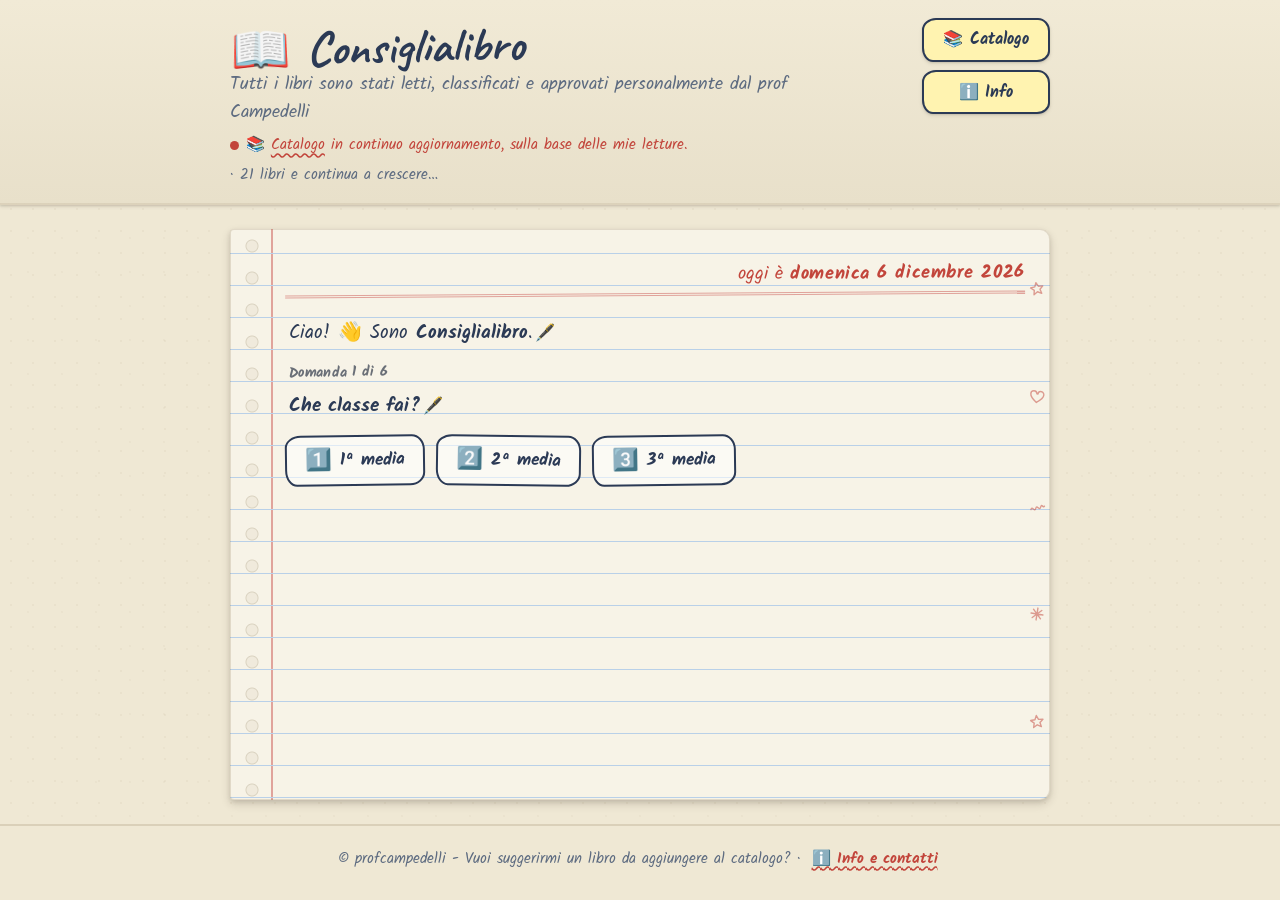
==== index.html @ eaab89e7 "Add files via upload" ====
<!DOCTYPE html>
<html lang="it">
<head>
  <meta charset="UTF-8">
  <meta name="viewport" content="width=device-width, initial-scale=1.0">
  <title>Consiglialibro 📖 — Il tuo prossimo libro ti aspetta</title>
  <meta name="description" content="Consiglialibro: rispondi a sei domande e trova il libro giusto per te, scelto e approvato dal prof Campedelli.">

  <!-- Google Fonts: Caveat (titoli a mano) + Kalam (scrittura a mano leggibile) + Roboto (corpo lungo leggibile) -->
  <link rel="preconnect" href="https://fonts.googleapis.com">
  <link rel="preconnect" href="https://fonts.gstatic.com" crossorigin>
  <link href="https://fonts.googleapis.com/css2?family=Caveat:wght@400;500;600;700&family=Kalam:wght@300;400;700&family=Roboto:wght@400;500;700&display=swap" rel="stylesheet">

  <link rel="stylesheet" href="style.css">
</head>
<body>

  <!-- ===================== BARRA SUPERIORE ===================== -->
  <header class="header">
    <div class="header-inner">
      <div class="header-testi">
        <p class="logo"><span class="logo-emoji" aria-hidden="true">📖</span> Consiglialibro</p>
        <!-- I testi qui sotto vengono riempiti da app.js: modificali lì, in cima al file -->
        <p class="sottotitolo" id="sottotitolo"></p>
        <p class="nota-catalogo" id="nota-catalogo">
          <span class="pallino" aria-hidden="true"></span>
          <span id="nota-testo"></span>
          <span class="conta-libri" id="conta-libri"></span>
        </p>
      </div>
      <div class="header-azioni">
        <button type="button" id="btn-catalogo" class="btn-info" aria-haspopup="dialog">
          <span aria-hidden="true">📚</span> Catalogo
        </button>
        <button type="button" id="btn-info" class="btn-info" aria-haspopup="dialog">
          <span aria-hidden="true">ℹ️</span> Info
        </button>
      </div>
    </div>
  </header>

  <!-- ===================== AREA CHAT ===================== -->
  <main class="main">
    <h1 class="visually-hidden">Consiglialibro: trova il libro giusto per te</h1>
    <section id="chat" class="chat" aria-live="polite" aria-label="Conversazione con Consiglialibro"></section>
  </main>

  <footer class="footer">
    <p>© profcampedelli - Vuoi suggerirmi un libro da aggiungere al catalogo? · <button type="button" class="link-info" id="btn-info-footer">ℹ️ Info e contatti</button></p>
  </footer>

  <!-- ===================== MODALE INFO ===================== -->
  <div class="modale" id="modale-info" role="dialog" aria-modal="true" aria-labelledby="titolo-info" hidden>
    <div class="modale-contenuto">
      <button type="button" class="modale-chiudi" aria-label="Chiudi la finestra">✕</button>
      <h2 id="titolo-info" class="modale-titolo">📖 Cos'è Consiglialibro?</h2>
      <div id="info-descrizione" class="info-blocco"></div>
      <h3 class="info-sezione">👨‍🏫 Chi sono</h3>
      <div id="info-bio" class="info-blocco"></div>
      <h3 class="info-sezione">✉️ Contatti</h3>
      <ul class="contatti" id="contatti"></ul>
      <h3 class="info-sezione">☕ Sostieni</h3>
      <p class="info-blocco info-sostieni">Se vuoi sostenere i miei progetti:</p>
      <div class="bmc-contenitore">
        <script type="text/javascript" src="https://cdnjs.buymeacoffee.com/1.0.0/button.prod.min.js" data-name="bmc-button" data-slug="ivancampedelli" data-color="#ffe680" data-emoji="☕"  data-font="Cookie" data-text="Offrimi un caffè" data-outline-color="#2b3a55" data-font-color="#2b3a55" data-coffee-color="#ffffff" ></script>
      </div>
    </div>
  </div>

  <!-- ===================== MODALE CATALOGO ===================== -->
  <div class="modale" id="modale-catalogo" role="dialog" aria-modal="true" aria-labelledby="titolo-catalogo" hidden>
    <div class="modale-contenuto modale-contenuto-catalogo">
      <button type="button" class="modale-chiudi" aria-label="Chiudi il catalogo">✕</button>
      <h2 id="titolo-catalogo" class="modale-titolo">📚 Tutto il catalogo</h2>
      <div id="catalogo-contenitore"></div>
    </div>
  </div>

  <!-- ===================== MODALE SCHEDA LIBRO (per il catalogo) ===================== -->
  <div class="modale" id="modale-scheda" role="dialog" aria-modal="true" aria-label="Scheda del libro" hidden>
    <div class="modale-contenuto modale-contenuto-scheda">
      <button type="button" class="modale-chiudi" aria-label="Chiudi la scheda">✕</button>
      <div id="scheda-contenitore"></div>
    </div>
  </div>

  <script src="catalogo.js"></script>
  <script src="app.js"></script>
</body>
</html>
---- style.css ----
/* ============================================================
   CONSIGLIALIBRO — foglio di stile (v3, "Quaderno a righe")
   ------------------------------------------------------------
   Estetica: quaderno a righe scritto a mano. Le schede sono
   post-it attaccati con lo scotch; catalogo e info sono pagine
   del quaderno che si girano.
   Approccio IBRIDO alla leggibilità: font a mano (Caveat/Kalam)
   per chat, titoli, note e post-it; le TRAME lunghe restano in
   un font stampato leggibile (Roboto) — come foglietti stampati
   incollati in un quaderno scritto a mano.
   I colori e le misure si cambiano qui sotto, in :root.
   ============================================================ */

:root {
  /* ---- Carta e inchiostri ---- */
  --carta:            #f7f3e7;   /* colore della pagina */
  --carta-scura:      #efe8d4;   /* copertina / bande */
  --riga:             #b9d0e8;   /* righe azzurre del quaderno */
  --margine:          #e0a39b;   /* riga rossa del margine */
  --foro:             #efe9db;   /* foro della spirale */

  --inchiostro:       #2b3a55;   /* penna blu-nera (il "prof") */
  --inchiostro-tenue: #5d6b80;   /* penna più scarica */
  --matita:           #6a6f77;   /* grigio matita */
  --rosso-penna:      #c2453b;   /* penna rossa: correzioni, timbri */
  --evidenziatore:    #ffe680;   /* giallo evidenziatore */

  /* ---- Post-it ---- */
  --postit-giallo:    #fff3b0;
  --postit-rosa:      #ffd4dc;
  --postit-verde:     #cdeeb5;
  --postit-azzurro:   #c6e4ff;
  --scotch:           rgba(224, 216, 178, 0.55);

  /* ---- Tipografia ---- */
  --font-titolo: "Caveat", "Kalam", "Comic Sans MS", cursive;   /* display a pennarello */
  --font-mano:   "Kalam", "Comic Sans MS", cursive;             /* scrittura leggibile */
  --font-stampa: "Roboto", system-ui, -apple-system, sans-serif;/* trame lunghe: leggibilità */

  /* ---- Ritmo verticale = passo delle righe ---- */
  --u: 2rem;                 /* interlinea del quaderno (32px) */
  /* Posizione verticale della riga stampata dentro ogni interlinea.
     Se il testo sembra "galleggiare" sopra la riga, rendi più negativo
     questo numero (es. -10px); se sfonda sotto la riga, avvicinalo a 0. */
  --riga-offset: -8px;

  /* ---- Ombre morbide ---- */
  --ombra-1: 0 1px 2px rgba(43, 33, 20, 0.14), 0 2px 4px rgba(43, 33, 20, 0.08);
  --ombra-2: 0 4px 10px rgba(43, 33, 20, 0.16), 0 2px 4px rgba(43, 33, 20, 0.10);
  --ombra-3: 0 12px 26px rgba(43, 33, 20, 0.22), 0 4px 8px rgba(43, 33, 20, 0.12);

  --tocco-min: 44px;
  --curva: cubic-bezier(0.2, 0, 0, 1);
}

/* ---------- Base ---------- */
* { box-sizing: border-box; }

html { scroll-behavior: smooth; }

body {
  margin: 0;
  font-family: var(--font-mano);
  font-size: 1.05rem;
  line-height: 1.5;
  color: var(--inchiostro);
  background-color: var(--carta-scura);
  /* leggerissima texture "carta" */
  background-image:
    radial-gradient(rgba(120, 100, 60, 0.05) 1px, transparent 1px),
    radial-gradient(rgba(120, 100, 60, 0.04) 1px, transparent 1px);
  background-size: 22px 22px, 34px 34px;
  background-position: 0 0, 11px 17px;
  min-height: 100vh;
  display: flex;
  flex-direction: column;
}

body.modale-aperta { overflow: hidden; }

.visually-hidden {
  position: absolute;
  width: 1px; height: 1px;
  margin: -1px; padding: 0;
  overflow: hidden;
  clip: rect(0 0 0 0);
  white-space: nowrap;
  border: 0;
}

button { font-family: inherit; }

:focus-visible {
  outline: 3px solid var(--rosso-penna);
  outline-offset: 2px;
  border-radius: 4px;
}

/* ============================================================
   Barra superiore — la "copertina" del quaderno
   ============================================================ */
.header {
  position: relative;
  background: var(--carta-scura);
  background-image: linear-gradient(180deg, #f1ead6, #e8e0ca);
  border-bottom: 2px solid rgba(120, 100, 60, 0.18);
  padding: 1.1rem 1.25rem 1rem;
  box-shadow: var(--ombra-1);
}

.header-inner {
  max-width: 820px;
  margin: 0 auto;
  display: flex;
  align-items: flex-start;
  justify-content: space-between;
  gap: 1.25rem;
}

.logo {
  font-family: var(--font-titolo);
  font-weight: 700;
  font-size: clamp(2.2rem, 7vw, 3rem);
  line-height: 1;
  margin: 0;
  color: var(--inchiostro);
  transform: rotate(-1.5deg);
}

.logo-emoji { margin-right: 0.1em; }

.sottotitolo {
  margin: 0.35rem 0 0;
  font-family: var(--font-mano);
  font-size: clamp(1rem, 2.8vw, 1.15rem);
  font-weight: 400;
  color: var(--inchiostro-tenue);
  max-width: 34em;
}

.nota-catalogo {
  margin: 0.5rem 0 0;
  font-family: var(--font-mano);
  font-size: 0.95rem;
  font-weight: 400;
  color: var(--rosso-penna);
  display: flex;
  align-items: center;
  flex-wrap: wrap;
  gap: 0.45em;
}

.conta-libri { color: var(--inchiostro-tenue); }

/* Pallino "catalogo vivo" — goccia d'inchiostro che pulsa */
.pallino {
  width: 9px; height: 9px;
  border-radius: 50%;
  background: var(--rosso-penna);
  flex-shrink: 0;
  animation: pulsa 2.4s var(--curva) infinite;
}

@keyframes pulsa {
  0%, 100% { transform: scale(1);    opacity: 1; }
  50%      { transform: scale(1.35); opacity: 0.5; }
}

.header-azioni {
  display: flex;
  flex-direction: column;
  align-items: stretch;
  gap: 0.55rem;
  flex-shrink: 0;
}

/* La parola "Catalogo" cliccabile nella nota */
.link-catalogo {
  border: none;
  background: none;
  padding: 0;
  font: inherit;
  color: var(--rosso-penna);
  text-decoration: underline;
  text-decoration-style: wavy;
  text-underline-offset: 3px;
  cursor: pointer;
}
.link-catalogo:hover { color: var(--inchiostro); }

/* Pulsanti header — "linguette" adesive */
.btn-info {
  display: inline-flex;
  align-items: center;
  justify-content: center;
  gap: 0.4em;
  min-height: var(--tocco-min);
  min-width: var(--tocco-min);
  padding: 0.45rem 1.2rem;
  border: 2px solid var(--inchiostro);
  border-radius: 14px 12px 13px 11px / 12px 13px 11px 14px;
  background: var(--postit-giallo);
  font-family: var(--font-mano);
  font-weight: 700;
  font-size: 1rem;
  color: var(--inchiostro);
  cursor: pointer;
  box-shadow: var(--ombra-1);
  transition: transform 0.15s var(--curva), box-shadow 0.2s var(--curva);
}
.btn-info:hover { transform: rotate(-2deg) translateY(-1px); box-shadow: var(--ombra-2); }
.btn-info:active { transform: rotate(0) translateY(0); box-shadow: none; }

/* ============================================================
   Area chat — il foglio a righe
   ============================================================ */
.main {
  position: relative;
  flex: 1;
  width: 100%;
  max-width: 820px;
  margin: 1.5rem auto;
  padding: var(--u) 1.5rem calc(var(--u) * 1.5) 3.4rem;
  background-color: var(--carta);
  /* righe orizzontali + margine rosso + fori della spirale */
  background-image:
    repeating-linear-gradient(
      to bottom,
      transparent 0,
      transparent calc(var(--u) - 1px),
      var(--riga) calc(var(--u) - 1px),
      var(--riga) var(--u)
    ),
    linear-gradient(to right, transparent 2.5rem, var(--margine) 2.5rem, var(--margine) calc(2.5rem + 2px), transparent calc(2.5rem + 2px));
  background-size: 100% var(--u), 100% 100%;
  background-position: 0 var(--riga-offset), 0 0;
  border: 1px solid rgba(120, 100, 60, 0.18);
  border-radius: 4px 10px 10px 4px;
  box-shadow: var(--ombra-2);
  perspective: 1600px;   /* per l'effetto "pagina che si gira" */
}

/* Fori della spirale lungo il margine sinistro */
.main::before {
  content: "";
  position: absolute;
  top: 0; bottom: 0; left: 0.9rem;
  width: 14px;
  background-image: radial-gradient(circle, var(--foro) 5px, rgba(120, 100, 60, 0.25) 6px, transparent 7px);
  background-size: 14px var(--u);
  background-repeat: repeat-y;
  opacity: 0.9;
  pointer-events: none;
}

/* Scarabocchi a penna rossa nel margine DESTRO (spazio bianco, niente fori) */
.scarabocchi {
  position: absolute;
  top: 0; bottom: 0; right: 0; left: auto;
  width: 2rem;
  color: var(--rosso-penna);   /* i doodle SVG usano currentColor */
  pointer-events: none;
  z-index: 1;
}
.doodle {
  position: absolute;
  right: 4px;
  width: 16px; height: 16px;
  opacity: 0.5;
  transform: rotate(-8deg);
}
.doodle svg { width: 100%; height: 100%; display: block; }

/* Intestazione stile quaderno: doppia riga rossa + data del giorno */
.intestazione-quaderno {
  display: flex;
  justify-content: flex-end;
  align-items: baseline;
  padding-bottom: 3px;
  margin-bottom: 0.6rem;
  border-bottom: 3px double var(--margine);
  font-family: var(--font-mano);
  font-size: 1.15rem;
  color: var(--rosso-penna);
  transform: rotate(-0.4deg);
}
.riga-data strong { font-weight: 700; letter-spacing: 0.03em; }

.chat {
  display: flex;
  flex-direction: column;
  gap: 0.4rem;
}

/* --- Messaggi come testo scritto a mano sul foglio --- */
/* Nessun padding verticale + interlinea pari al passo delle righe:
   così ogni riga di testo occupa esattamente un'interlinea del
   quaderno. Il posizionamento sul multiplo di riga lo rifinisce
   allineaRiga() in app.js. */
.messaggio {
  max-width: 85%;
  padding: 0 0.2rem;
  font-family: var(--font-mano);
  font-size: 1.2rem;
  line-height: var(--u);
  animation: comparsa 0.3s var(--curva) both;
}

.messaggio-bot {
  align-self: flex-start;
  color: var(--inchiostro);
}

.messaggio-bot strong { font-weight: 700; }
.messaggio-bot em { color: var(--rosso-penna); font-style: normal; }

/* La tua risposta: penna rossa, evidenziata */
.messaggio-utente {
  align-self: flex-end;
  color: var(--rosso-penna);
  font-weight: 700;
  text-align: right;
  background: linear-gradient(to bottom, transparent 55%, var(--evidenziatore) 55%, var(--evidenziatore) 92%, transparent 92%);
  padding: 0 0.35rem;
  transform: rotate(-0.6deg);
}

@keyframes comparsa {
  from { opacity: 0; transform: translateY(8px); }
  to   { opacity: 1; }
}

/* Pennino che segue il testo mentre "viene scritto" */
.messaggio.scrivendo::after {
  content: "🖋️";
  display: inline-block;
  font-size: 0.85em;
  margin-left: 2px;
  transform-origin: bottom left;
  animation: pennascrive 0.45s ease-in-out infinite alternate;
}
@keyframes pennascrive {
  from { transform: translateY(0)    rotate(-4deg); }
  to   { transform: translateY(-2px) rotate(-12deg); }
}

/* Indicatore "Domanda 2 di 6" — annotazione a matita nel margine */
.passo {
  display: block;
  font-family: var(--font-mano);
  font-size: 0.9rem;
  font-weight: 700;
  letter-spacing: 0.02em;
  color: var(--matita);
  margin-bottom: 0.1rem;
  transform: rotate(-1.2deg);
}

/* ---------- Pulsanti opzione — risposte cerchiate ---------- */
.opzioni {
  display: flex;
  flex-wrap: wrap;
  gap: 0.7rem;
  padding: 0.35rem 0 0.5rem;
  animation: comparsa 0.3s var(--curva) both;
}

.opzione {
  display: inline-flex;
  align-items: center;
  gap: 0.5em;
  min-height: var(--tocco-min);
  padding: 0.4rem 1.1rem;
  border: 2px solid var(--inchiostro);
  /* bordo leggermente irregolare, "disegnato a mano" */
  border-radius: 16px 13px 15px 12px / 12px 15px 13px 16px;
  background: rgba(255, 255, 255, 0.55);
  color: var(--inchiostro);
  font-family: var(--font-mano);
  font-size: 1.08rem;
  font-weight: 700;
  cursor: pointer;
  text-align: left;
  transition: transform 0.15s var(--curva), background-color 0.2s var(--curva), box-shadow 0.2s var(--curva);
}
.opzione:nth-child(even) { transform: rotate(0.8deg); }
.opzione:nth-child(odd)  { transform: rotate(-0.8deg); }

.opzione:hover {
  background: var(--evidenziatore);
  box-shadow: var(--ombra-1);
  transform: rotate(0) translateY(-1px);
}
.opzione:active { transform: rotate(0); box-shadow: none; }

.opzione-emoji { font-size: 1.25em; }
.opzione-testo { display: flex; flex-direction: column; line-height: 1.25; }
.opzione-testo small {
  font-family: var(--font-mano);
  font-weight: 400;
  font-size: 0.85rem;
  color: var(--inchiostro-tenue);
}

/* "L'ho già letto" dentro la scheda */
.btn-gia-letto {
  margin-top: 0.9rem;
  font-size: 1rem;
  padding: 0.35rem 1rem;
  background: rgba(255, 255, 255, 0.7);
}

/* ============================================================
   Scheda libro — POST-IT attaccato con lo scotch
   ============================================================ */
.scheda {
  position: relative;
  display: grid;
  grid-template-columns: 120px 1fr;
  gap: 1.2rem;
  margin: 0.8rem 0.4rem 1.1rem;
  padding: 1.6rem 1.3rem 1.3rem;
  background: color-mix(in srgb, var(--colore-genere, #d8b25a) 8%, #fffdf2);
  border-radius: 3px;
  box-shadow: var(--ombra-3);
  transform: rotate(-1.4deg);
  transform-origin: left center;
  transform-style: preserve-3d;
  animation: giraScheda 0.6s var(--curva) both;
}
.scheda::after {   /* piega d'ombra del post-it in basso */
  content: "";
  position: absolute;
  left: 8%; right: 8%; bottom: -2px; height: 14px;
  background: rgba(43, 33, 20, 0.18);
  filter: blur(6px);
  border-radius: 50%;
  z-index: -1;
}

/* Nastro di scotch in cima al post-it */
.scheda::before {
  content: "";
  position: absolute;
  top: -12px; left: 50%;
  width: 92px; height: 26px;
  transform: translateX(-50%) rotate(-2.5deg);
  background: var(--scotch);
  border-left: 1px solid rgba(255, 255, 255, 0.5);
  border-right: 1px solid rgba(255, 255, 255, 0.5);
  box-shadow: 0 1px 2px rgba(43, 33, 20, 0.12);
}

@keyframes giraScheda {
  from { transform: rotateY(-88deg) rotate(0);   opacity: 0; }
  to   { transform: rotateY(0)      rotate(-1.4deg); opacity: 1; }
}

/* Timbro della difficoltà — vero timbro a inchiostro rosso */
.timbro {
  position: absolute;
  top: 12px;
  right: 12px;
  padding: 0.3rem 0.6rem;
  border: 2px solid var(--rosso-penna);
  border-radius: 8px;
  background: transparent;
  color: var(--rosso-penna);
  font-family: var(--font-mano);
  font-size: 0.72rem;
  font-weight: 700;
  text-transform: uppercase;
  letter-spacing: 0.06em;
  line-height: 1.25;
  text-align: center;
  transform: rotate(6deg);
  opacity: 0.85;
  pointer-events: none;
}
.timbro strong { font-family: var(--font-titolo); font-size: 1.05rem; font-weight: 700; }

/* Timbro "LETTO ✓" sbattuto sul post-it quando premi "L'ho già letto" */
.timbro-letto {
  position: absolute;
  top: 50%; left: 50%;
  padding: 0.15rem 1.1rem;
  border: 4px double var(--rosso-penna);
  border-radius: 10px;
  color: var(--rosso-penna);
  font-family: var(--font-titolo);
  font-weight: 700;
  font-size: 2.6rem;
  line-height: 1;
  letter-spacing: 0.04em;
  text-transform: uppercase;
  background: rgba(255, 255, 255, 0.12);
  pointer-events: none;
  z-index: 5;
  opacity: 0;
  animation: timbra 0.35s var(--curva) forwards;
}
@keyframes timbra {
  0%   { opacity: 0;   transform: translate(-50%, -50%) rotate(-14deg) scale(1.9); }
  55%  { opacity: 0.95; }
  100% { opacity: 0.9; transform: translate(-50%, -50%) rotate(-14deg) scale(1); }
}

/* ---------- Copertina — foto incollata con angolini ---------- */
.copertina {
  position: relative;
  width: 100%;
  aspect-ratio: 2 / 3;
  border-radius: 3px;
  overflow: hidden;
  background: var(--colore-genere, #8a6d3b);
  box-shadow: var(--ombra-1);
  align-self: start;
  border: 5px solid #fffdf7;   /* bordo "polaroid" */
  outline: 1px solid rgba(43, 33, 20, 0.12);
  transform: rotate(1.2deg);
}

.copertina img {
  position: absolute;
  inset: 0;
  width: 100%;
  height: 100%;
  object-fit: cover;
  opacity: 0;
  transition: opacity 0.25s var(--curva);
}
.copertina img.caricata { opacity: 1; }

.copertina-segnaposto {
  position: absolute;
  inset: 0;
  display: flex;
  flex-direction: column;
  justify-content: center;
  align-items: center;
  gap: 0.5em;
  padding: 12%;
  text-align: center;
  color: #fff;
  background:
    linear-gradient(165deg, rgba(255, 255, 255, 0.16), rgba(0, 0, 0, 0.22)),
    var(--colore-genere, #8a6d3b);
}
.segnaposto-emoji { font-size: 1.5rem; }
.segnaposto-titolo {
  font-family: var(--font-titolo);
  font-weight: 700;
  font-size: 1.1rem;
  line-height: 1.15;
}
.segnaposto-autore {
  font-family: var(--font-mano);
  font-size: 0.7rem;
  font-weight: 400;
  opacity: 0.92;
  letter-spacing: 0.04em;
}

/* ---------- Testi della scheda ---------- */
.scheda-info { min-width: 0; }

.scheda-genere {
  margin: 0 0 0.2rem;
  font-family: var(--font-mano);
  font-size: 0.9rem;
  font-weight: 700;
  color: var(--colore-genere, var(--inchiostro-tenue));
  /* spazio per il timbro difficoltà: con "Impegnativa" è largo ~130px */
  padding-right: 120px;
}

.scheda-titolo {
  margin: 0;
  font-family: var(--font-titolo);
  font-weight: 700;
  font-size: 2rem;
  line-height: 1.05;
  color: var(--inchiostro);
  padding-right: 120px;
}

.scheda-autore {
  margin: 0.15rem 0 0.6rem;
  font-family: var(--font-mano);
  font-size: 1rem;
  font-weight: 400;
  color: var(--inchiostro-tenue);
}

/* La trama resta in font STAMPATO leggibile (foglietto incollato) */
.scheda-trama {
  margin: 0 0 0.8rem;
  padding: 0.15rem 0;
  font-family: var(--font-stampa);
  font-size: 0.92rem;
  line-height: 1.5;
  color: #33302a;
}

.etichette {
  list-style: none;
  display: flex;
  flex-wrap: wrap;
  gap: 0.4rem;
  margin: 0 0 0.9rem;
  padding: 0;
}
.etichetta {
  padding: 0.15rem 0.6rem;
  border: 1px dashed var(--inchiostro-tenue);
  border-radius: 20px;
  background: rgba(255, 255, 255, 0.5);
  font-family: var(--font-mano);
  font-size: 0.85rem;
  font-weight: 400;
  color: var(--inchiostro-tenue);
}

/* Nota del prof — scritta a mano, evidenziata */
.scheda-nota {
  margin: 0 0 0.7rem;
  padding: 0.55rem 0.8rem;
  background: color-mix(in srgb, var(--colore-genere, #d8b25a) 12%, #fffdf2);
  border-left: 3px solid var(--colore-genere, var(--rosso-penna));
  border-radius: 2px;
  font-family: var(--font-mano);
  font-size: 1.08rem;
  line-height: 1.35;
  color: var(--inchiostro);
}
.nota-chi {
  display: block;
  font-weight: 700;
  font-size: 0.9rem;
  color: var(--rosso-penna);
  margin-bottom: 0.1rem;
}

/* Motivazione — foglietto evidenziato */
.scheda-motivazione {
  margin: 0;
  padding: 0.55rem 0.8rem;
  border-radius: 2px;
  background: var(--evidenziatore);
  font-family: var(--font-mano);
  font-weight: 700;
  font-size: 1.05rem;
  line-height: 1.35;
  color: var(--inchiostro);
  transform: rotate(-0.5deg);
}

/* ============================================================
   Ricerca e filtri del catalogo — modulo scritto a mano
   ============================================================ */
.catalogo-box { animation: comparsa 0.35s var(--curva) both; }

.barra-cerca {
  display: flex;
  align-items: center;
  gap: 0.5rem;
  padding: 0.4rem 0.5rem;
  background: rgba(255, 255, 255, 0.6);
  border: 2px solid var(--inchiostro);
  border-radius: 18px 14px 16px 13px / 13px 16px 14px 18px;
  margin-bottom: 0.8rem;
}
.barra-cerca:focus-within { box-shadow: 0 0 0 2px var(--rosso-penna); }

.cerca-campo {
  flex-shrink: 0;
  max-width: 45%;
  min-height: 38px;
  padding: 0.3rem 0.6rem;
  border: 2px solid var(--inchiostro-tenue);
  border-radius: 12px;
  background: var(--carta);
  color: var(--inchiostro);
  font-family: var(--font-mano);
  font-weight: 700;
  font-size: 0.95rem;
  cursor: pointer;
}

.cerca-input {
  flex: 1;
  min-width: 0;
  min-height: 38px;
  padding: 0.3rem 0.6rem;
  border: none;
  background: transparent;
  color: var(--inchiostro);
  font-family: var(--font-mano);
  font-size: 1.1rem;
}
.cerca-input:focus-visible { outline: none; }
.cerca-input::placeholder { color: var(--inchiostro-tenue); opacity: 0.75; }

.barra-filtri {
  display: flex;
  flex-wrap: wrap;
  gap: 0.7rem;
  align-items: flex-end;
  padding: 0.9rem 1rem;
  background: rgba(255, 255, 255, 0.5);
  border: 2px dashed var(--inchiostro-tenue);
  border-radius: 8px;
}

.filtro {
  display: flex;
  flex-direction: column;
  gap: 0.2rem;
  flex: 1 1 120px;
  min-width: 0;
}
.filtro-label {
  font-family: var(--font-mano);
  font-size: 0.85rem;
  font-weight: 700;
  color: var(--inchiostro-tenue);
}
.filtro select {
  width: 100%;
  min-height: var(--tocco-min);
  padding: 0.35rem 0.6rem;
  border: 2px solid var(--inchiostro-tenue);
  border-radius: 10px;
  background: var(--carta);
  color: var(--inchiostro);
  font-family: var(--font-mano);
  font-weight: 400;
  font-size: 0.95rem;
  cursor: pointer;
}
.filtro select:hover { border-color: var(--inchiostro); }

.riga-risultati {
  display: flex;
  align-items: center;
  flex-wrap: wrap;
  gap: 0.7rem;
  margin: 0.8rem 0.15rem;
}
.contatore-risultati {
  margin: 0;
  font-family: var(--font-mano);
  font-size: 1rem;
  font-weight: 700;
  color: var(--inchiostro-tenue);
}

.btn-azzera {
  min-height: 38px;
  padding: 0.25rem 0.9rem;
  border: 2px solid var(--rosso-penna);
  border-radius: 12px;
  background: transparent;
  font-family: var(--font-mano);
  font-size: 0.95rem;
  font-weight: 700;
  color: var(--rosso-penna);
  cursor: pointer;
  transition: background-color 0.2s var(--curva);
}
.btn-azzera:hover { background: color-mix(in srgb, var(--rosso-penna) 10%, transparent); }

.griglia-vuota {
  grid-column: 1 / -1;
  margin: 0;
  padding: 1.1rem 1.2rem;
  background: rgba(255, 255, 255, 0.5);
  border: 2px dashed var(--inchiostro-tenue);
  border-radius: 8px;
  font-family: var(--font-mano);
  font-size: 1.1rem;
  color: var(--inchiostro-tenue);
}

/* ============================================================
   Griglia del catalogo — bacheca di post-it (scroll verticale)
   ============================================================ */
.griglia-catalogo {
  display: grid;
  grid-template-columns: repeat(auto-fill, minmax(122px, 1fr));
  gap: 1.4rem 1.1rem;
  padding: 0.6rem 0.2rem 0.4rem;
  perspective: 1400px;
}

.cella-catalogo {
  position: relative;
  display: flex;
  flex-direction: column;
  gap: 0.45rem;
  padding: 0.5rem 0.5rem 0.7rem;
  border: none;
  background: #fffdf2;
  border-radius: 3px;
  box-shadow: var(--ombra-2);
  cursor: pointer;
  text-align: center;
  transition: transform 0.18s var(--curva), box-shadow 0.2s var(--curva);
}
/* piccola rotazione alternata, come post-it appesi a caso */
.cella-catalogo:nth-child(3n+1) { transform: rotate(-2deg); }
.cella-catalogo:nth-child(3n+2) { transform: rotate(1.5deg); }
.cella-catalogo:nth-child(3n+3) { transform: rotate(-0.6deg); }

/* scotch su ogni post-it del catalogo */
.cella-catalogo::before {
  content: "";
  position: absolute;
  top: -8px; left: 50%;
  width: 46px; height: 16px;
  transform: translateX(-50%) rotate(-3deg);
  background: var(--scotch);
  box-shadow: 0 1px 1px rgba(43, 33, 20, 0.12);
}

.cella-catalogo:hover {
  transform: rotate(0) translateY(-4px) scale(1.03);
  box-shadow: var(--ombra-3);
  z-index: 2;
}

/* Angolo che si arriccia al passaggio del mouse (page-curl) */
.cella-catalogo::after {
  content: "";
  position: absolute;
  right: 0; bottom: 0;
  width: 0; height: 0;
  border-style: solid;
  border-width: 0;
  border-color: transparent;
  border-radius: 0 0 3px 0;
  transition: border-width 0.18s var(--curva), box-shadow 0.18s var(--curva);
}
.cella-catalogo:hover::after {
  border-width: 0 0 20px 20px;
  border-color: transparent transparent var(--carta-scura) transparent;
  box-shadow: -3px -3px 6px rgba(43, 33, 20, 0.18);
}

.copertina-piccola { border-width: 4px; transform: rotate(0); }
.copertina-piccola .segnaposto-titolo { font-size: 0.82rem; }
.copertina-piccola .segnaposto-autore { font-size: 0.55rem; }
.copertina-piccola .segnaposto-emoji  { font-size: 1.1rem; }

.cella-titolo {
  font-family: var(--font-mano);
  font-size: 0.9rem;
  font-weight: 700;
  line-height: 1.2;
  color: var(--inchiostro);
}

/* ============================================================
   Modali — pagine del quaderno che si girano
   ============================================================ */
.modale {
  position: fixed;
  inset: 0;
  z-index: 50;
  display: flex;
  align-items: center;
  justify-content: center;
  padding: 1rem;
  background: rgba(43, 33, 20, 0.5);
  overflow-y: auto;
  perspective: 2200px;
}
.modale[hidden] { display: none; }

.modale-contenuto {
  position: relative;
  width: 100%;
  max-width: 600px;
  max-height: min(90vh, 760px);
  overflow-y: auto;
  padding: 2rem 2rem 2.4rem 3rem;
  background-color: var(--carta);
  /* stessa carta a righe della pagina principale */
  background-image:
    repeating-linear-gradient(
      to bottom,
      transparent 0,
      transparent calc(var(--u) - 1px),
      var(--riga) calc(var(--u) - 1px),
      var(--riga) var(--u)
    ),
    linear-gradient(to right, transparent 1.9rem, var(--margine) 1.9rem, var(--margine) calc(1.9rem + 2px), transparent calc(1.9rem + 2px));
  background-size: 100% var(--u), 100% 100%;
  background-position: 0 var(--riga-offset), 0 0;
  background-attachment: local, local;   /* le righe scorrono col testo */
  border-radius: 4px 12px 12px 4px;
  box-shadow: var(--ombra-3);
  transform-origin: left center;
  animation: giraPagina 0.55s var(--curva) both;
}

@keyframes giraPagina {
  from { transform: rotateY(-92deg); opacity: 0; }
  to   { transform: rotateY(0);      opacity: 1; }
}

.modale-contenuto-catalogo { max-width: 820px; }

/* La scheda nella modale non ha bisogno del foglio a righe */
.modale-contenuto-scheda {
  max-width: 640px;
  background: transparent;
  box-shadow: none;
  padding: 2.6rem 0 0;
  overflow-y: visible;
  border-radius: 0;
  animation: none;
}
.modale-contenuto-scheda .scheda { box-shadow: var(--ombra-3); }

/* Chiusura — graffetta/gommino in alto a destra */
.modale-chiudi {
  position: absolute;
  top: 0.6rem;
  right: 0.6rem;
  width: var(--tocco-min);
  height: var(--tocco-min);
  border: 2px solid var(--inchiostro);
  border-radius: 50%;
  background: var(--postit-rosa);
  font-size: 1.1rem;
  font-weight: 700;
  color: var(--inchiostro);
  cursor: pointer;
  line-height: 1;
  box-shadow: var(--ombra-1);
  transition: transform 0.15s var(--curva);
  z-index: 2;
}
.modale-contenuto-scheda .modale-chiudi { top: -0.15rem; right: 0; }
.modale-chiudi:hover { transform: rotate(90deg); }

.modale-titolo {
  font-family: var(--font-titolo);
  font-weight: 700;
  font-size: 2.1rem;
  line-height: 1;
  margin: 0 2.5rem 0.6rem 0;
  color: var(--inchiostro);
  transform: rotate(-1deg);
}

/* ---- Finestra Info: testo allineato alle righe del quaderno ----
   interlinea = passo delle righe (--u) e spaziature a multipli di --u,
   così ogni riga di testo cade su una riga stampata. */
#modale-info .modale-titolo { line-height: calc(var(--u) * 2); margin: 0 2.5rem 0 0; }

.info-sezione {
  font-family: var(--font-titolo);
  font-weight: 700;
  font-size: 1.5rem;
  line-height: var(--u);   /* una riga intera */
  margin: 0;               /* la riga vuota sopra la dà il blocco precedente */
  padding: 0;
  border: none;
  color: var(--inchiostro);
}

.info-blocco { font-family: var(--font-mano); font-size: 1.1rem; }
.info-blocco p { margin: 0 0 var(--u); line-height: var(--u); }

.contatti {
  list-style: none;
  margin: 0 0 var(--u);   /* una riga vuota prima della sezione "Sostieni" */
  padding: 0;
  display: flex;
  flex-direction: column;
  gap: 0;
}
.contatti a {
  display: inline-flex;
  align-items: center;
  gap: 0.6em;
  min-height: var(--u);
  line-height: var(--u);
  padding: 0 0.7rem;
  border-radius: 12px;
  color: var(--inchiostro);
  font-family: var(--font-mano);
  font-weight: 700;
  font-size: 1.1rem;
  text-decoration: none;
  transition: background-color 0.2s var(--curva);
}
.contatti a:hover { background: var(--evidenziatore); }
.contatti svg { flex-shrink: 0; color: var(--rosso-penna); }

/* Sostieni — pulsante Buy me a coffee nella finestra Info */
.info-sostieni { margin: 0 0 var(--u); line-height: var(--u); }
.bmc-contenitore {
  display: flex;
  justify-content: center;
  margin: 0 0 var(--u);
}
.bmc-contenitore img { height: auto; vertical-align: middle; }

/* ============================================================
   Footer
   ============================================================ */
.footer {
  padding: 1.2rem 1rem 1.6rem;
  text-align: center;
  font-family: var(--font-mano);
  font-size: 0.95rem;
  color: var(--inchiostro-tenue);
  background: var(--carta-scura);
  border-top: 2px solid rgba(120, 100, 60, 0.18);
}
.footer p { margin: 0; }

.link-info {
  border: none;
  background: none;
  padding: 0.2rem 0.3rem;
  font: inherit;
  font-weight: 700;
  color: var(--rosso-penna);
  cursor: pointer;
  text-decoration: underline;
  text-decoration-style: wavy;
  text-underline-offset: 2px;
}

/* ============================================================
   Mobile
   ============================================================ */
@media (max-width: 540px) {
  .main {
    margin: 0.8rem auto;
    padding: var(--u) 1rem calc(var(--u) * 1.2) 3rem;
    border-radius: 3px;
  }
  .messaggio { max-width: 94%; font-size: 1.15rem; }

  .scheda {
    grid-template-columns: 1fr;
    gap: 1rem;
    transform: rotate(-0.8deg);
  }
  /* Copertina a sinistra: lascia campo libero al timbro della
     difficoltà in alto a destra (con "Impegnativa" il timbro è
     largo ~130px e con la foto centrata si sovrapponevano). */
  .scheda .copertina { width: 130px; margin: 0; }
  /* I testi stanno sotto la riga della copertina, lontani dal
     timbro: non serve riservare spazio a destra. */
  .scheda-genere, .scheda-titolo { padding-right: 0; }
  @keyframes giraScheda {
    from { transform: rotateY(-88deg) rotate(0);   opacity: 0; }
    to   { transform: rotateY(0)      rotate(-0.8deg); opacity: 1; }
  }

  .griglia-catalogo { grid-template-columns: repeat(auto-fill, minmax(100px, 1fr)); }

  .barra-cerca { flex-wrap: wrap; }
  .cerca-campo { max-width: none; }
  .cerca-input { flex-basis: 100%; }

  .modale-contenuto { padding: 1.8rem 1.2rem 2rem 2.4rem; }
}

/* ============================================================
   Riduzione del movimento (accessibilità)
   ============================================================ */
@media (prefers-reduced-motion: reduce) {
  html { scroll-behavior: auto; }
  *, *::before, *::after {
    animation-duration: 0.001s !important;
    animation-iteration-count: 1 !important;
    transition-duration: 0.001s !important;
  }
}
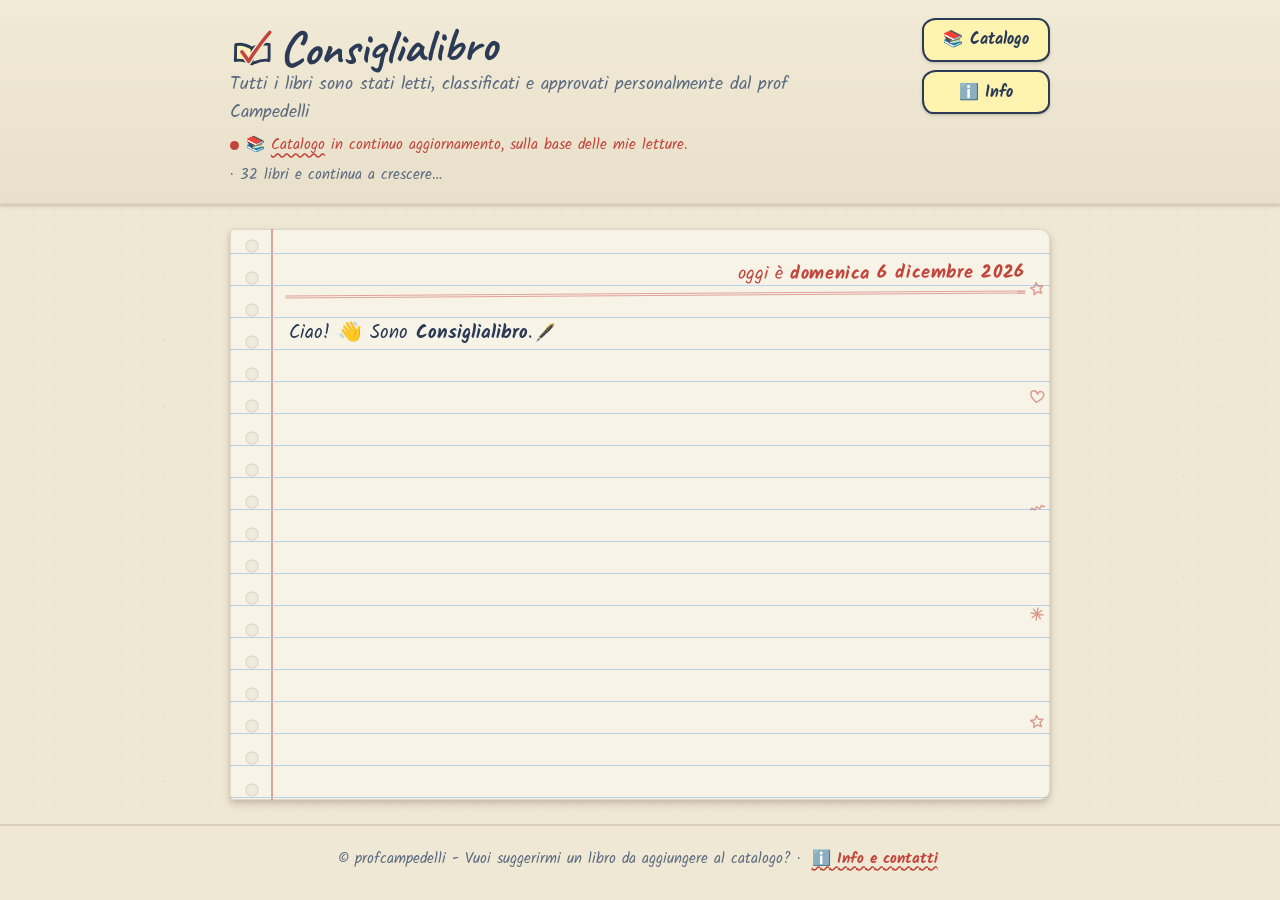
==== commit 7b876e37: "Add files via upload Logo, icone e anteprima social; riordino delle domande e correzioni di accessib" ====
--- a/index.html
+++ b/index.html
@@ -5,6 +5,38 @@
   <meta name="viewport" content="width=device-width, initial-scale=1.0">
   <title>Consiglialibro 📖 — Il tuo prossimo libro ti aspetta</title>
   <meta name="description" content="Consiglialibro: rispondi a sei domande e trova il libro giusto per te, scelto e approvato dal prof Campedelli.">
+
+  <!-- Icone del sito (il marchio: libro aperto con la spunta del prof) -->
+  <link rel="icon" href="favicon.svg" type="image/svg+xml">
+  <link rel="icon" href="favicon-32.png" type="image/png" sizes="32x32">
+  <link rel="apple-touch-icon" href="apple-touch-icon.png">
+  <link rel="manifest" href="manifest.json">
+  <meta name="theme-color" content="#efe8d4">
+
+  <!-- ============================================================
+       ANTEPRIMA QUANDO CONDIVIDI IL LINK
+       (WhatsApp, Classroom, Telegram, Facebook…)
+       Gli indirizzi qui sotto sono COMPLETI, non abbreviati: alcune
+       app (Facebook e LinkedIn in testa) non sanno ricostruire un
+       indirizzo parziale e mostrerebbero l'anteprima senza figura.
+       ⚠️ Se un giorno il sito cambiasse indirizzo, vanno corretti
+       i punti che iniziano con https://profcampedelli.netsons.org
+       ============================================================ -->
+  <link rel="canonical" href="https://profcampedelli.netsons.org/consiglialibro/">
+  <meta property="og:type" content="website">
+  <meta property="og:locale" content="it_IT">
+  <meta property="og:site_name" content="Consiglialibro">
+  <meta property="og:url" content="https://profcampedelli.netsons.org/consiglialibro/">
+  <meta property="og:title" content="Consiglialibro 📖 — Il tuo prossimo libro ti aspetta">
+  <meta property="og:description" content="Rispondi a sei domande e trova il libro giusto per te. Tutti i libri sono stati letti, classificati e approvati dal prof Campedelli.">
+  <meta property="og:image" content="https://profcampedelli.netsons.org/consiglialibro/og-image.png">
+  <meta property="og:image:width" content="1200">
+  <meta property="og:image:height" content="630">
+  <meta property="og:image:alt" content="Il logo di Consiglialibro: un libro aperto con la spunta rossa del prof, su un foglio di quaderno a righe.">
+  <meta name="twitter:card" content="summary_large_image">
+  <meta name="twitter:title" content="Consiglialibro 📖 — Il tuo prossimo libro ti aspetta">
+  <meta name="twitter:description" content="Rispondi a sei domande e trova il libro giusto per te. Libri letti e approvati dal prof Campedelli.">
+  <meta name="twitter:image" content="https://profcampedelli.netsons.org/consiglialibro/og-image.png">
 
   <!-- Google Fonts: Caveat (titoli a mano) + Kalam (scrittura a mano leggibile) + Roboto (corpo lungo leggibile) -->
   <link rel="preconnect" href="https://fonts.googleapis.com">
@@ -19,7 +51,22 @@
   <header class="header">
     <div class="header-inner">
       <div class="header-testi">
-        <p class="logo"><span class="logo-emoji" aria-hidden="true">📖</span> Consiglialibro</p>
+        <p class="logo">
+          <!-- Il marchio. Il libro usa currentColor, così eredita
+               --inchiostro da .logo: cambi il colore del titolo e il
+               logo lo segue. La dimensione si regola in style.css,
+               classe .logo-marchio. -->
+          <svg class="logo-marchio" viewBox="0 0 32 32" fill="none"
+               stroke-linecap="round" stroke-linejoin="round" aria-hidden="true">
+            <path d="M4.1 12C8.2 11 12.6 12.6 15.9 14.5C15.9 18.6 16.1 22.2 15.9 25.8C12.3 24 7.8 22.7 3.8 23.5C4.2 19.7 3.8 15.9 4.1 12Z"
+                  fill="#fff3b0" stroke="currentColor" stroke-width="2.1"/>
+            <path d="M15.9 14.5C19.5 12.4 24.2 10.8 28.3 11.7C28.1 15.6 28.5 19.4 28.2 23.3C24.2 22.4 19.5 24 15.9 25.8"
+                  stroke="currentColor" stroke-width="2.1"/>
+            <path d="M8.6 17.2C10.3 19.3 12.1 21.8 13.5 24.1C17.9 16.6 23.2 9.2 28.6 2.9"
+                  stroke="#efe8d4" stroke-width="4.6"/>
+            <path d="M8.6 17.2C10.3 19.3 12.1 21.8 13.5 24.1C17.9 16.6 23.2 9.2 28.6 2.9"
+                  stroke="#c2453b" stroke-width="2.5"/>
+          </svg>Consiglialibro</p>
         <!-- I testi qui sotto vengono riempiti da app.js: modificali lì, in cima al file -->
         <p class="sottotitolo" id="sottotitolo"></p>
         <p class="nota-catalogo" id="nota-catalogo">
@@ -42,7 +89,12 @@
   <!-- ===================== AREA CHAT ===================== -->
   <main class="main">
     <h1 class="visually-hidden">Consiglialibro: trova il libro giusto per te</h1>
-    <section id="chat" class="chat" aria-live="polite" aria-label="Conversazione con Consiglialibro"></section>
+    <section id="chat" class="chat" aria-label="Conversazione con Consiglialibro"></section>
+    <!-- Zona invisibile che legge i messaggi, una volta sola e già
+         completi, a chi usa uno screen reader. Non toglierla: senza,
+         l'effetto macchina da scrivere farebbe rileggere ogni frase
+         da capo a ogni carattere. -->
+    <div id="annunci" class="visually-hidden" role="status" aria-live="polite"></div>
   </main>
 
   <footer class="footer">
--- a/style.css
+++ b/style.css
@@ -127,6 +127,28 @@
   transform: rotate(-1.5deg);
 }
 
+/* Il marchio accanto al titolo. Le misure sono in "em", quindi
+   crescono e calano insieme al testo del logo senza altri ritocchi.
+   🔧 Se il libro ti sembra troppo grande o troppo piccolo rispetto
+   alla scritta, cambia SOLO --marchio qui sotto. */
+.logo {
+  --marchio: 0.92em;   /* dimensione del logo rispetto al titolo */
+  display: flex;
+  align-items: center;
+  gap: 0.12em;
+}
+
+.logo-marchio {
+  width: var(--marchio);
+  height: var(--marchio);
+  flex: none;
+  /* il tratto è disegnato a mano: una punta di rotazione contraria
+     a quella del titolo lo fa sembrare appoggiato, non incollato */
+  transform: rotate(2deg);
+}
+
+/* Vecchia emoji del logo: non più usata, si tiene per sicurezza
+   nel caso si torni indietro. */
 .logo-emoji { margin-right: 0.1em; }
 
 .sottotitolo {
